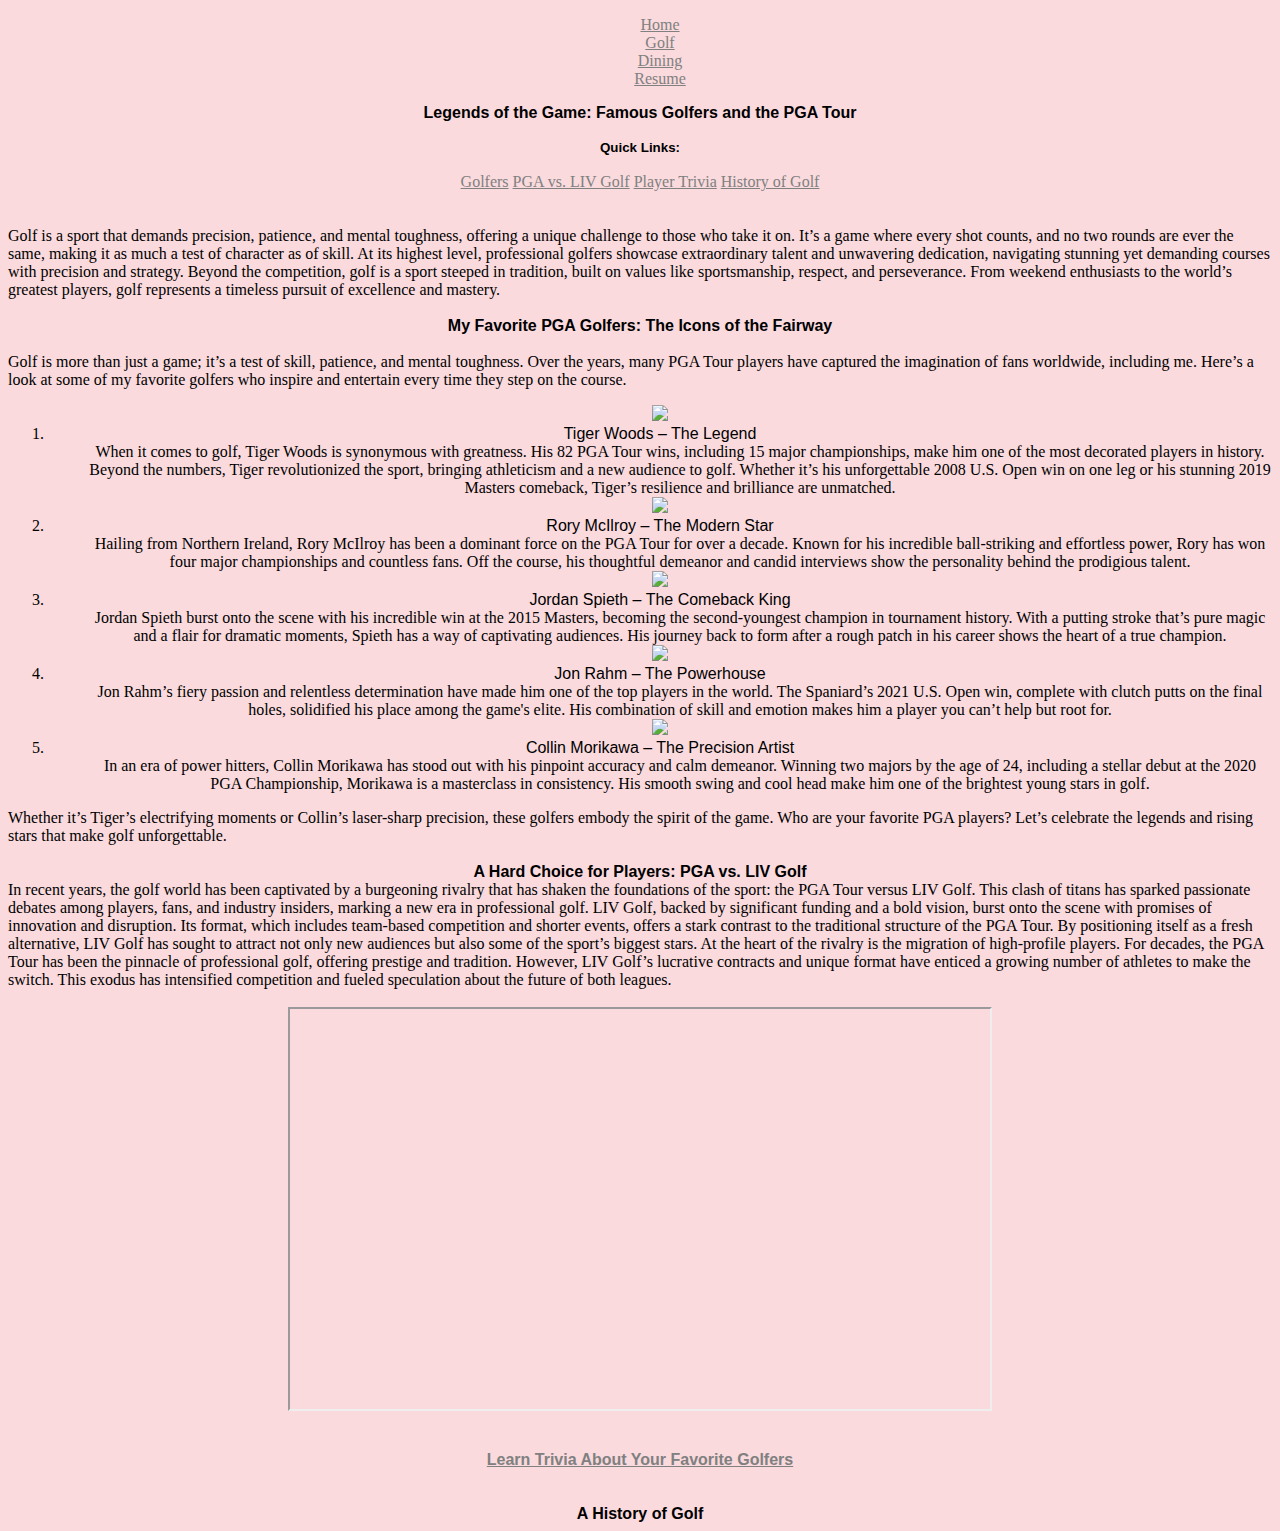
==== Scratch.html @ a2779b6c "Add files via upload" ====
<!DOCTYPE html>
<html lang="en">

<head>
    <meta charset="UTF-8">
    <meta name="viewport" content="width=device-width, initial-scale=1.0">
    <title>Learn About Your Favorite Golfers</title>
    <link rel="stylesheet" href="css/ScratchStyles.css" </head>

<body>

    <ul>
        <li class="nav-item"><a href="index.html">Home</a></li>
        <li class="nav-item"><a href="Golf.html">Golf</a></li>
        <li class="nav-item"><a href="Dining.html">Dining</a></li>
        <li class="nav-item"><a href="resume.html">Resume</a></li>
    </ul>
    <div class="title">Legends of the Game: Famous Golfers and the PGA Tour</div>
    <br><div class="linkstitle">Quick Links:</div><br>
    <div class="links"><a href="#PGA Golfers">Golfers</a>
    <a href="#LIV Golf">PGA vs. LIV Golf</a>
    <a href="#Learn About Your Favorite Golfers">Player Trivia</a>
    <a href="#History of Golf">History of Golf</a></div>

    <br><br>Golf is a sport that demands precision, patience, and mental toughness, offering a unique challenge to those who
    take it on. It’s a game where every shot counts, and no two rounds are ever the same, making it as much a test of
    character as of skill. At its highest level, professional golfers showcase extraordinary talent and unwavering
    dedication, navigating stunning yet demanding courses with precision and strategy. Beyond the competition, golf is a
    sport steeped in tradition, built on values like sportsmanship, respect, and perseverance. From weekend enthusiasts
    to the world’s greatest players, golf represents a timeless pursuit of excellence and mastery.


    <id= "PGA Golfers">
        <br><br></id><div class="Subtitle">My Favorite PGA Golfers: The Icons of the Fairway </div><br>
        Golf is more than just a game; it’s a test of skill, patience, and mental toughness. Over the years, many PGA
        Tour
        players have captured the imagination of fans worldwide, including me. Here’s a look at some of my favorite
        golfers
        who inspire and entertain every time they step on the course.

        <ol>
            <div class="Picture"><img src="Assets/Img/Tiger Woods.jpg" width="700 px"></div>
            <li class="List">
                <div class="Player">Tiger Woods – The Legend</div>
                <ul> <div class="center">When it comes to golf, Tiger Woods is synonymous with greatness. His 82 PGA Tour wins, including 15
                    major championships, make him one of the most decorated players in history. Beyond the numbers,
                    Tiger
                    revolutionized the sport, bringing athleticism and a new audience to golf. Whether it’s his
                    unforgettable 2008 U.S. Open win on one leg or his stunning 2019 Masters comeback, Tiger’s
                    resilience
                    and brilliance are unmatched.</div>
                    
                </ul>
            </li>
            <div class="Picture"><img src="Assets/Img/Rory.jpg" width="700 px"></div>
            <li class="List">
                <div class="Player">Rory McIlroy – The Modern Star</div>
                <ul> <div class="center">Hailing from Northern Ireland, Rory McIlroy has been a dominant force on the PGA Tour for over a
                    decade.
                    Known for his incredible ball-striking and effortless power, Rory has won four major championships
                    and
                    countless fans. Off the course, his thoughtful demeanor and candid interviews show the personality
                    behind the prodigious talent.</div>
                    
                </ul>
            </li>
            <div class="Picture"><img src="Assets/Img/Jordan.jpg" width="700 px"></div>
            <li class="List">
                <div class="Player">Jordan Spieth – The Comeback King</div>
                <ul><div class="center">Jordan Spieth burst onto the scene with his incredible win at the 2015 Masters, becoming the
                    second-youngest champion in tournament history. With a putting stroke that’s pure magic and a flair
                    for
                    dramatic moments, Spieth has a way of captivating audiences. His journey back to form after a rough
                    patch in his career shows the heart of a true champion.</div>
                    
                </ul>
            </li>
            <div class="Picture"><img src="Assets/Img/rahm.png" width="700 px"></div>
            <li class="List">
                <div class="Player">Jon Rahm – The Powerhouse</div>
                <ul> <div class="center">Jon Rahm’s fiery passion and relentless determination have made him one of the top players in the
                    world.
                    The Spaniard’s 2021 U.S. Open win, complete with clutch putts on the final holes, solidified his
                    place
                    among the game's elite. His combination of skill and emotion makes him a player you can’t help but
                    root
                    for.</div>
                    
                </ul>
            </li>
            <div class="Picture">
                <img src="Assets/Img/collin.jpg" width="700 px"></ul>
            </div>
            <li class="List">
                <div class="Player">Collin Morikawa – The Precision Artist</div>
                <ul> <div class="center">In an era of power hitters, Collin Morikawa has stood out with his pinpoint accuracy and calm
                    demeanor.
                    Winning two majors by the age of 24, including a stellar debut at the 2020 PGA Championship,
                    Morikawa is
                    a masterclass in consistency. His smooth swing and cool head make him one of the brightest young
                    stars
                    in golf.</div>
                    
                </ul>
            </li>
        </ol>
        Whether it’s Tiger’s electrifying moments or Collin’s laser-sharp precision, these golfers embody the spirit of
        the
        game. Who are your favorite PGA players? Let’s celebrate the legends and rising stars that make golf
        unforgettable.

        <br><br>
        <div id="LIV Golf" class="Subtitle">A Hard Choice for Players: PGA vs. LIV Golf</div>

        In recent years, the golf world has been captivated by a burgeoning rivalry that has shaken the foundations of
        the sport: the PGA Tour versus LIV Golf. This clash of titans has sparked passionate debates among players,
        fans, and industry insiders, marking a new era in professional golf. LIV Golf, backed by significant funding and a bold vision, burst onto the scene with promises of innovation
        and disruption. Its format, which includes team-based competition and shorter events, offers a stark contrast to
        the traditional structure of the PGA Tour. By positioning itself as a fresh alternative, LIV Golf has sought to
        attract not only new audiences but also some of the sport’s biggest stars. At the heart of the rivalry is the migration of high-profile players. For decades, the PGA Tour has been the
        pinnacle of professional golf, offering prestige and tradition. However, LIV Golf’s lucrative contracts and
        unique format have enticed a growing number of athletes to make the switch. This exodus has intensified
        competition and fueled speculation about the future of both leagues.
        <br><br><div class="video"><iframe width="700" height="400" src="https://youtu.be/lkRL7nDVfKU?si=6tczKGgR_gPHH4zF"
            allow="accelerometer; autoplay; clipboard-write; encrypted-media; gyroscope; picture-in-picture"
            allowfullscreen>
        </iframe></div>

        <br><br>
        <div id="Click Me Me To Learn About Your Favorite Golfers" class="Subtitle"><a href="./App.html">Learn Trivia About Your
                Favorite Golfers</a></li>
        </div>

        <br><br><div id="History of Golf" class="Subtitle">A History of Golf</div>
            <div class="center" id='viz1734332980871' style='position: relative'><noscript><a href='#'><img
                            alt='Dashboard 5 '
                            src='https:&#47;&#47;public.tableau.com&#47;static&#47;images&#47;Vi&#47;VisualHistoryofGolf&#47;Dashboard5&#47;1_rss.png'
                            style='border: none' /></a></noscript><object class='tableauViz' style='display:none;'>
                    <param name='host_url' value='https%3A%2F%2Fpublic.tableau.com%2F' />
                    <param name='embed_code_version' value='3' />
                    <param name='site_root' value='' />
                    <param name='name' value='VisualHistoryofGolf&#47;Dashboard5' />
                    <param name='tabs' value='no' />
                    <param name='toolbar' value='yes' />
                    <param name='static_image'
                        value='https:&#47;&#47;public.tableau.com&#47;static&#47;images&#47;Vi&#47;VisualHistoryofGolf&#47;Dashboard5&#47;1.png' />
                    <param name='animate_transition' value='yes' />
                    <param name='display_static_image' value='yes' />
                    <param name='display_spinner' value='yes' />
                    <param name='display_overlay' value='yes' />
                    <param name='display_count' value='yes' />
                    <param name='language' value='en-US' />
                </object></div>
            <script
                type='text/javascript'>                    var divElement = document.getElementById('viz1734332980871'); var vizElement = divElement.getElementsByTagName('object')[0]; if (divElement.offsetWidth > 800) { vizElement.style.width = '1300px'; vizElement.style.height = '827px'; } else if (divElement.offsetWidth > 500) { vizElement.style.width = '1300px'; vizElement.style.height = '827px'; } else { vizElement.style.width = '100%'; vizElement.style.height = (divElement.offsetWidth * 1.77) + 'px'; } var scriptElement = document.createElement('script'); scriptElement.src = 'https://public.tableau.com/javascripts/api/viz_v1.js'; vizElement.parentNode.insertBefore(scriptElement, vizElement);                </script>
        </div>
</body>

</html>
---- css/ScratchStyles.css ----
body {
    background-color: #fadadd;
}
.Player{
    font-family: Impact, Haettenschweiler, 'Arial Narrow Bold', sans-serif;
    font-weight: 400 px;
    text-align: center;
}




.Picture{
    text-align: center;
}

.title{
    font-family: Verdana, Geneva, Tahoma, sans-serif;
    font-weight: bolder;
    text-align: center;
    font-size: 1000 px;
}

.linkstitle {
    font-family: Verdana, Geneva, Tahoma, sans-serif;
    font-weight: bold;
    text-align: center;
    font-size: smaller;
    padding-top: 5 cm;

}

a {
    
    text-decoration: underline;
    color: gray;
}

.links {
    text-align: center;
}

.video {
    text-align: center;
}

.nav-item {
    text-align: center;
    list-style-type: none;
}

.Subtitle {
    text-align: center;
    font-family: Verdana, Geneva, Tahoma, sans-serif;
    font-weight: bold;
}

.center {
    text-align: center;
}
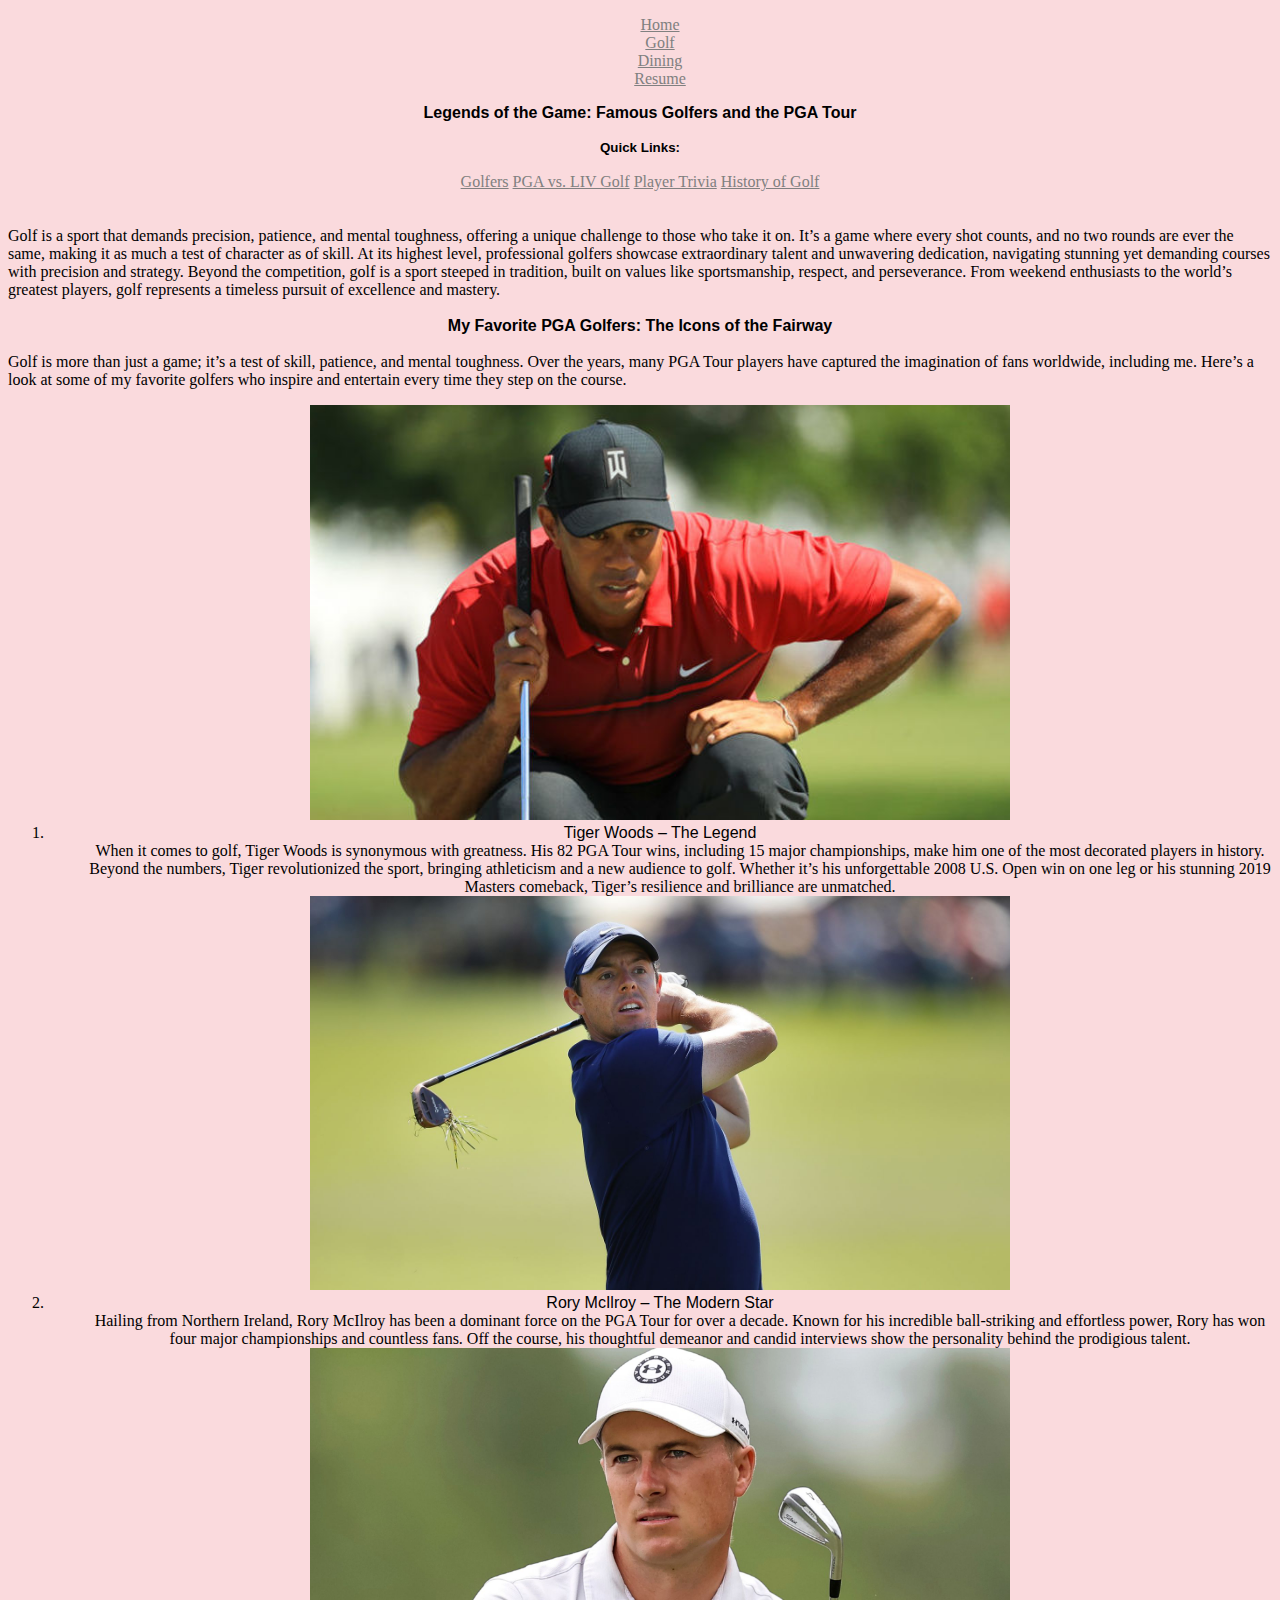
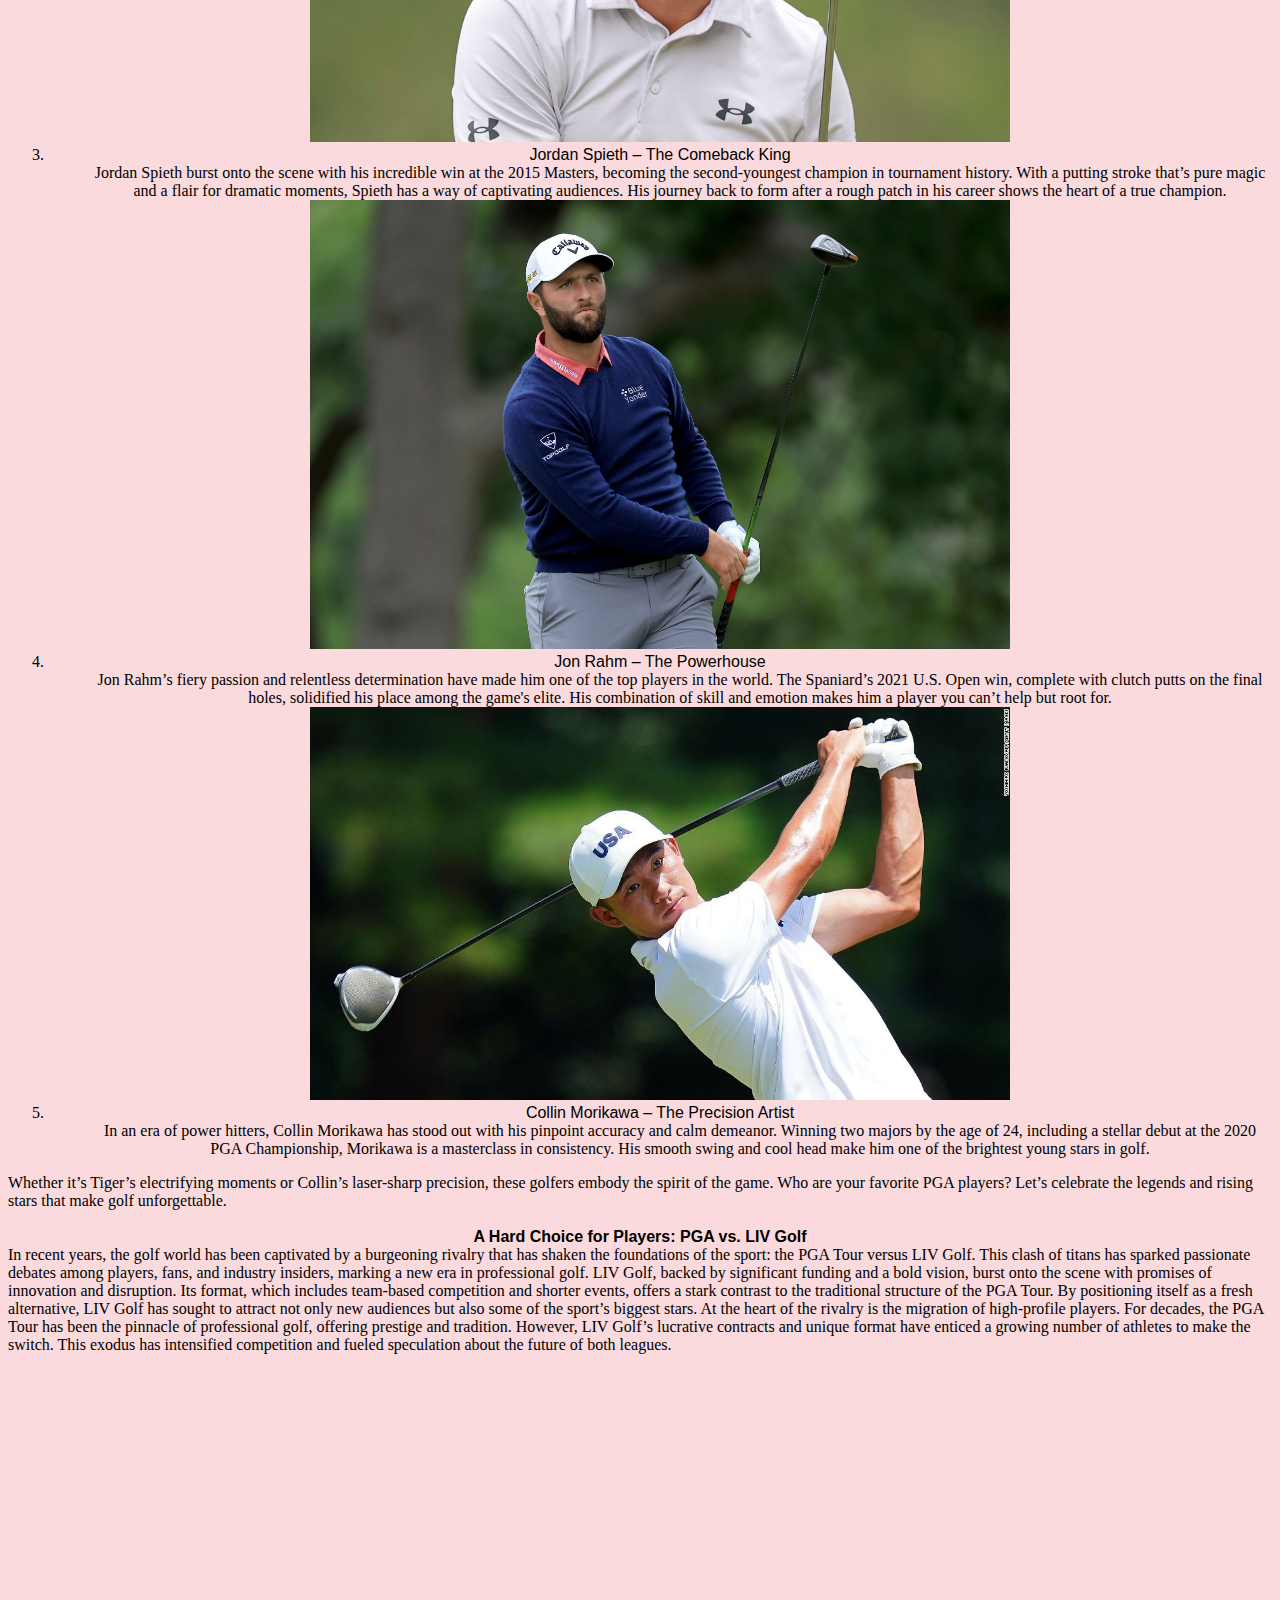
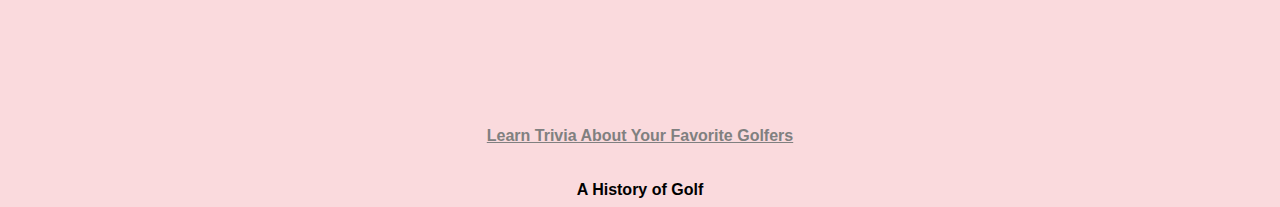
==== commit 06fd5ba4: "Update Scratch.html" ====
--- a/Scratch.html
+++ b/Scratch.html
@@ -39,7 +39,7 @@
         who inspire and entertain every time they step on the course.
 
         <ol>
-            <div class="Picture"><img src="Assets/Img/Tiger Woods.jpg" width="700 px"></div>
+            <div class="Picture"><img src="assets/img/Tiger Woods.jpg" width="700 px"></div>
             <li class="List">
                 <div class="Player">Tiger Woods – The Legend</div>
                 <ul> <div class="center">When it comes to golf, Tiger Woods is synonymous with greatness. His 82 PGA Tour wins, including 15
@@ -52,7 +52,7 @@
                     
                 </ul>
             </li>
-            <div class="Picture"><img src="Assets/Img/Rory.jpg" width="700 px"></div>
+            <div class="Picture"><img src="assets/img/Rory.jpg" width="700 px"></div>
             <li class="List">
                 <div class="Player">Rory McIlroy – The Modern Star</div>
                 <ul> <div class="center">Hailing from Northern Ireland, Rory McIlroy has been a dominant force on the PGA Tour for over a
@@ -64,7 +64,7 @@
                     
                 </ul>
             </li>
-            <div class="Picture"><img src="Assets/Img/Jordan.jpg" width="700 px"></div>
+            <div class="Picture"><img src="assets/img/Jordan.jpg" width="700 px"></div>
             <li class="List">
                 <div class="Player">Jordan Spieth – The Comeback King</div>
                 <ul><div class="center">Jordan Spieth burst onto the scene with his incredible win at the 2015 Masters, becoming the
@@ -75,7 +75,7 @@
                     
                 </ul>
             </li>
-            <div class="Picture"><img src="Assets/Img/rahm.png" width="700 px"></div>
+            <div class="Picture"><img src="assets/img/rahm.png" width="700 px"></div>
             <li class="List">
                 <div class="Player">Jon Rahm – The Powerhouse</div>
                 <ul> <div class="center">Jon Rahm’s fiery passion and relentless determination have made him one of the top players in the
@@ -89,7 +89,7 @@
                 </ul>
             </li>
             <div class="Picture">
-                <img src="Assets/Img/collin.jpg" width="700 px"></ul>
+                <img src="assets/img/collin.jpg" width="700 px"></ul>
             </div>
             <li class="List">
                 <div class="Player">Collin Morikawa – The Precision Artist</div>
@@ -121,10 +121,10 @@
         pinnacle of professional golf, offering prestige and tradition. However, LIV Golf’s lucrative contracts and
         unique format have enticed a growing number of athletes to make the switch. This exodus has intensified
         competition and fueled speculation about the future of both leagues.
-        <br><br><div class="video"><iframe width="700" height="400" src="https://youtu.be/lkRL7nDVfKU?si=6tczKGgR_gPHH4zF"
-            allow="accelerometer; autoplay; clipboard-write; encrypted-media; gyroscope; picture-in-picture"
-            allowfullscreen>
-        </iframe></div>
+        <br><br><div class="video">
+
+            <iframe width="700" height="315" src="https://www.youtube.com/embed/lkRL7nDVfKU?si=7X0_HHUTOnM1fIao" title="YouTube video player" frameborder="0" allow="accelerometer; autoplay; clipboard-write; encrypted-media; gyroscope; picture-in-picture; web-share" referrerpolicy="strict-origin-when-cross-origin" allowfullscreen></iframe>
+        </div>
 
         <br><br>
         <div id="Click Me Me To Learn About Your Favorite Golfers" class="Subtitle"><a href="./App.html">Learn Trivia About Your
@@ -156,4 +156,4 @@
         </div>
 </body>
 
-</html>+</html>
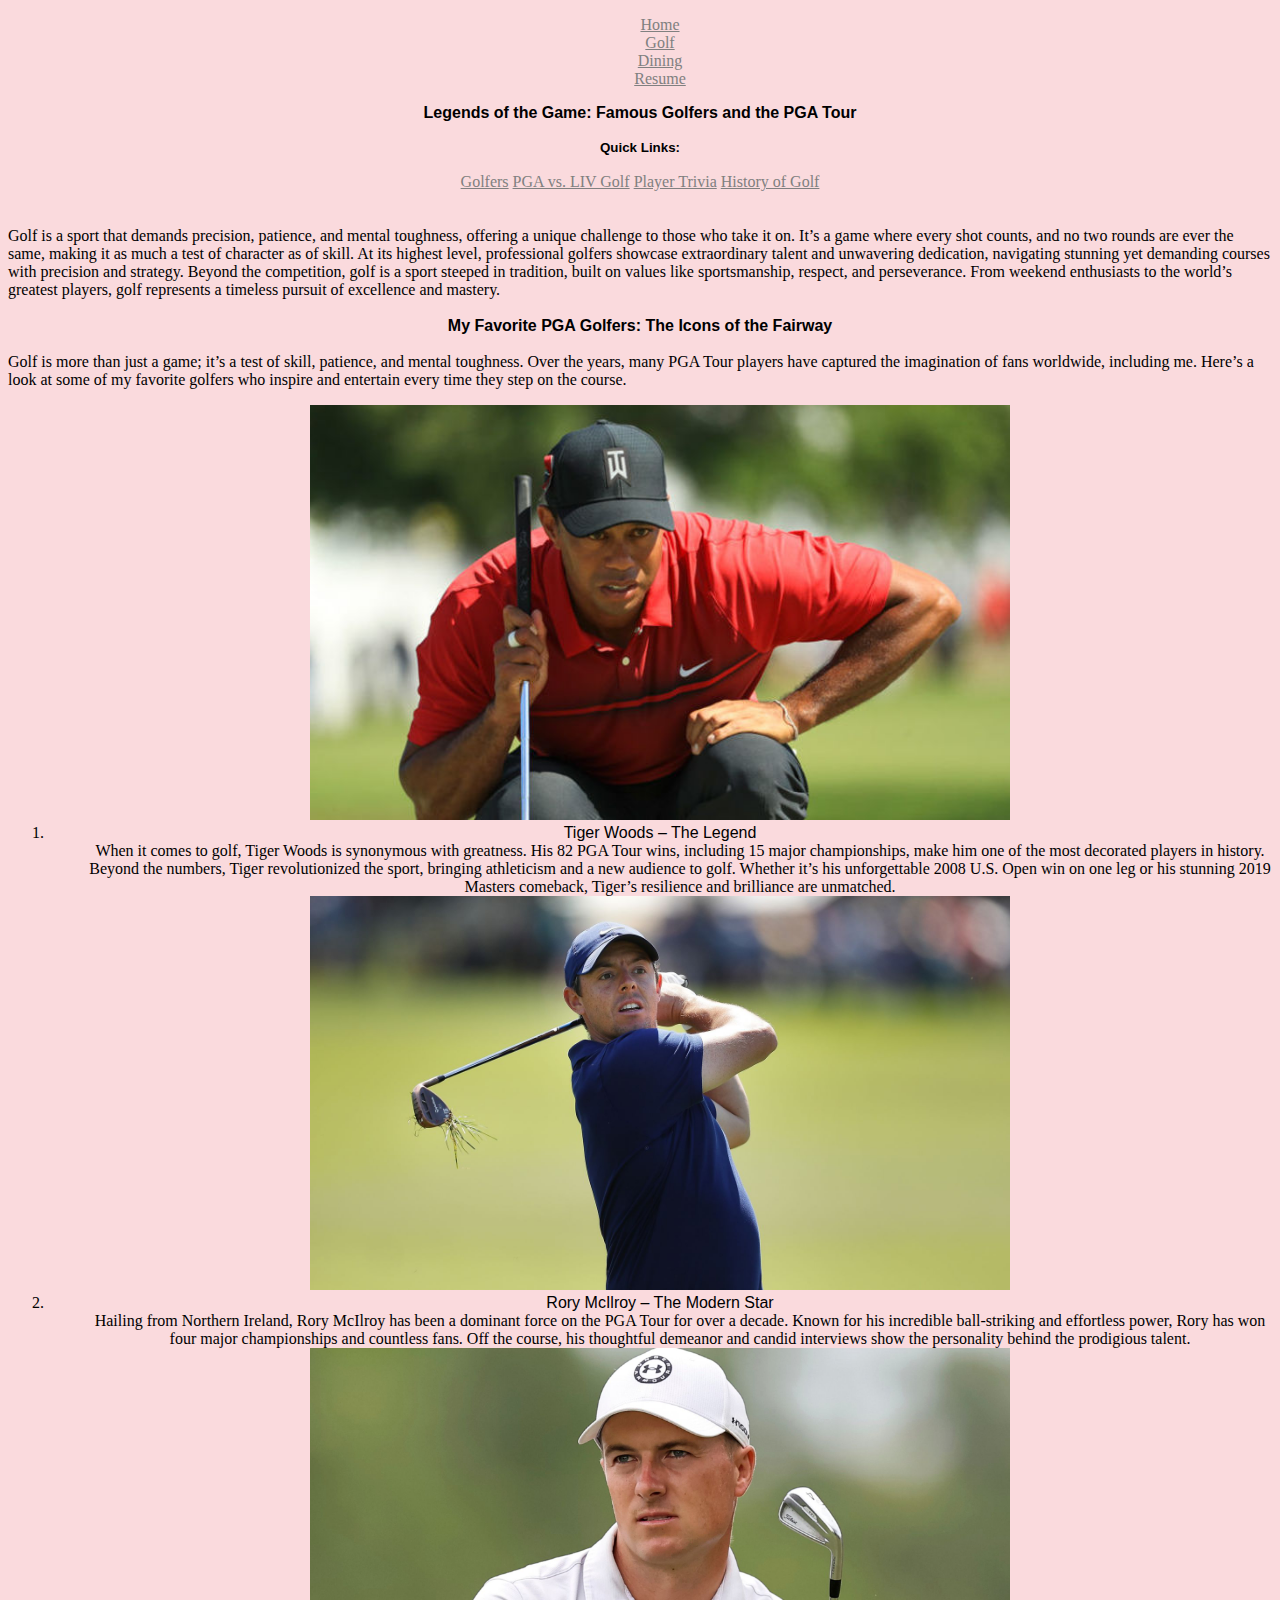
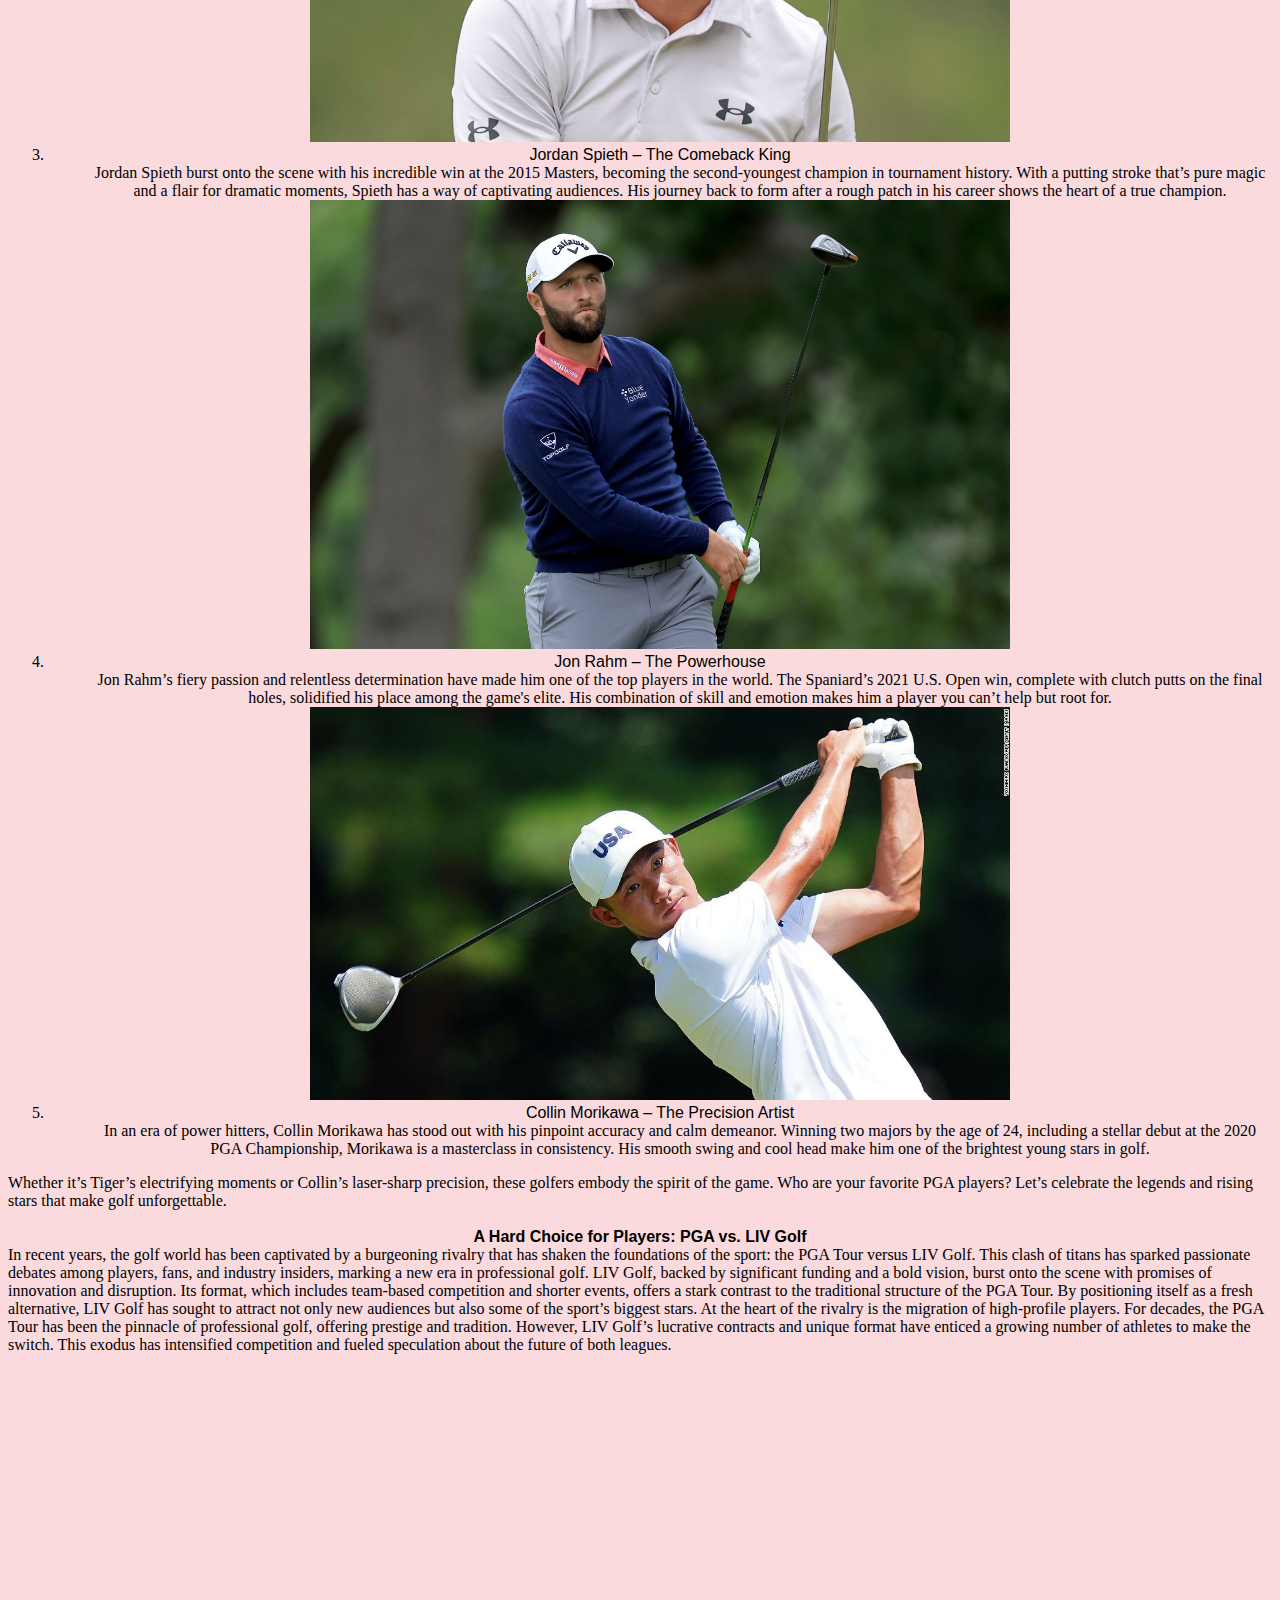
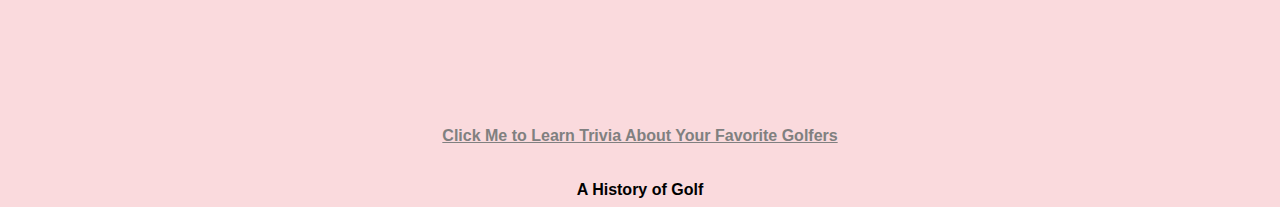
==== commit b0710dcb: "Update Scratch.html" ====
--- a/Scratch.html
+++ b/Scratch.html
@@ -127,7 +127,7 @@
         </div>
 
         <br><br>
-        <div id="Click Me Me To Learn About Your Favorite Golfers" class="Subtitle"><a href="./App.html">Learn Trivia About Your
+        <div id="Learn About Your Favorite Golferss" class="Subtitle"><a href="./App.html">Click Me to Learn Trivia About Your
                 Favorite Golfers</a></li>
         </div>
 
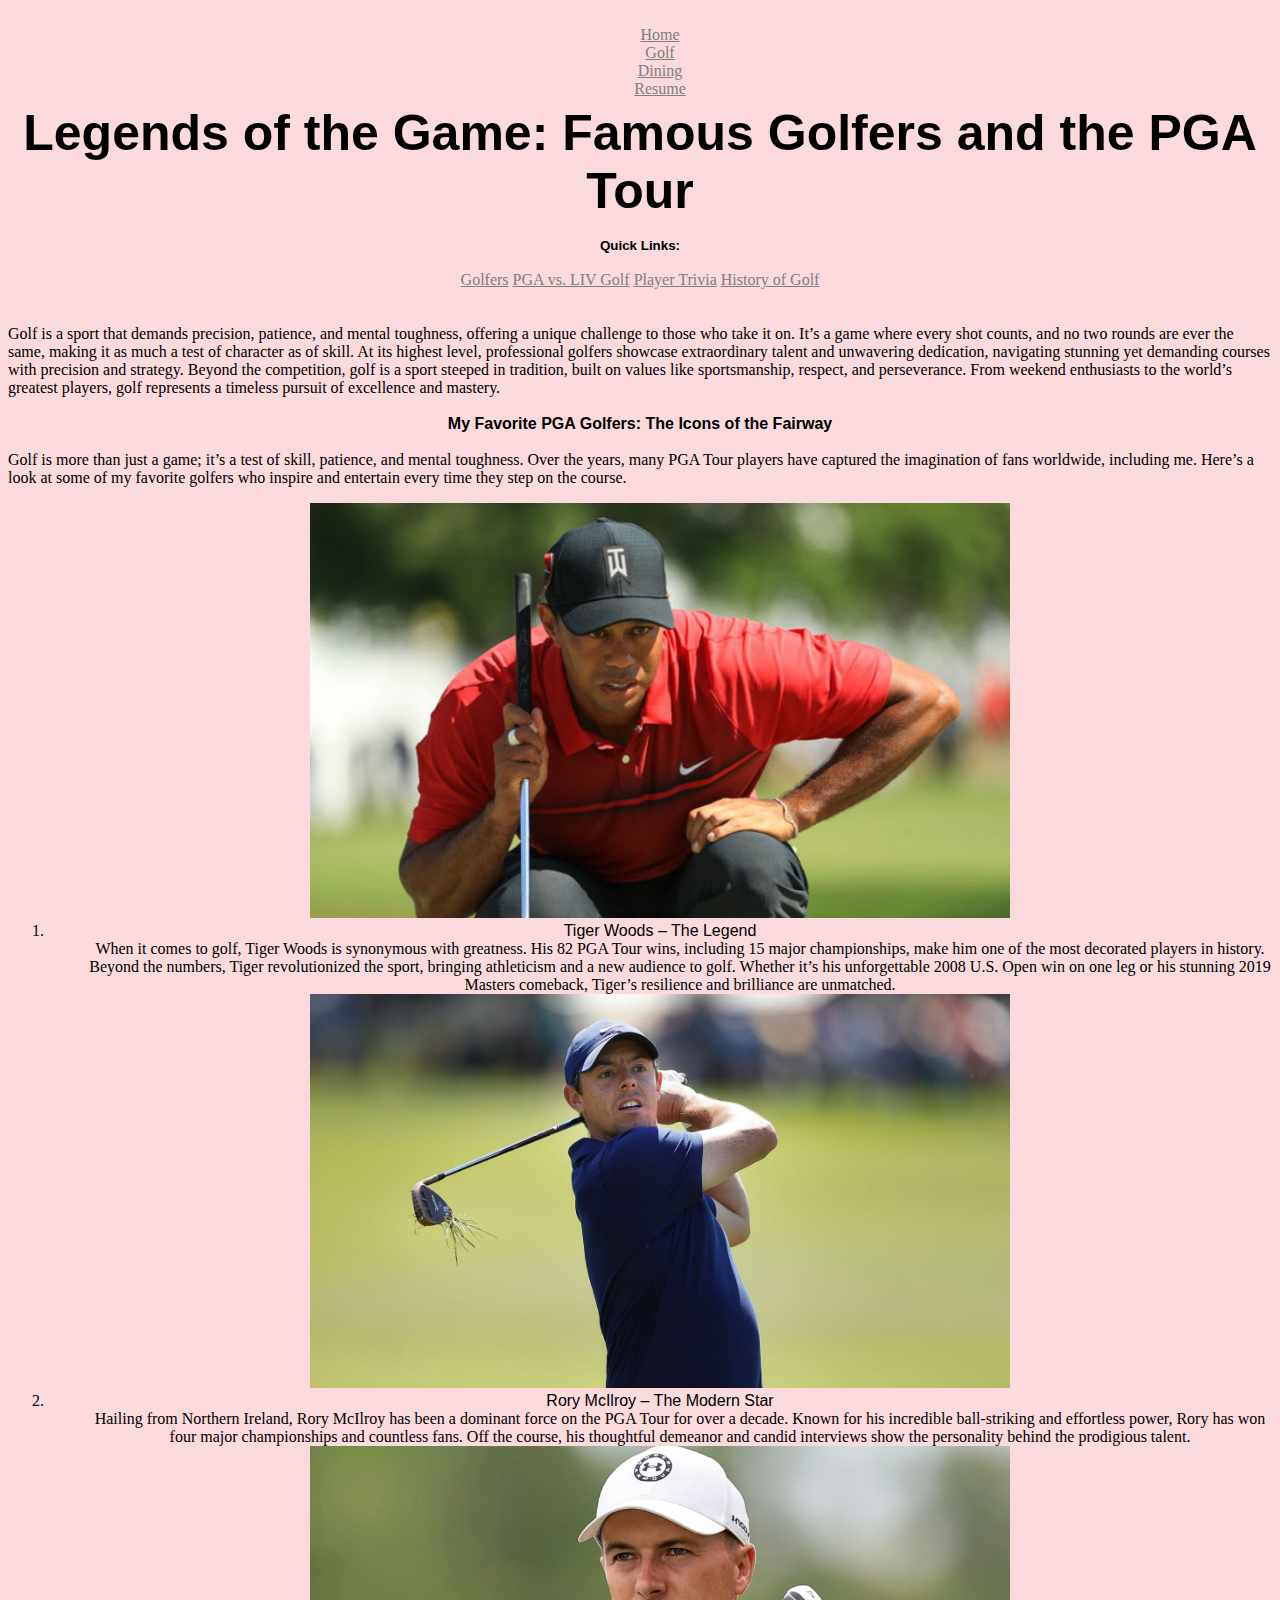
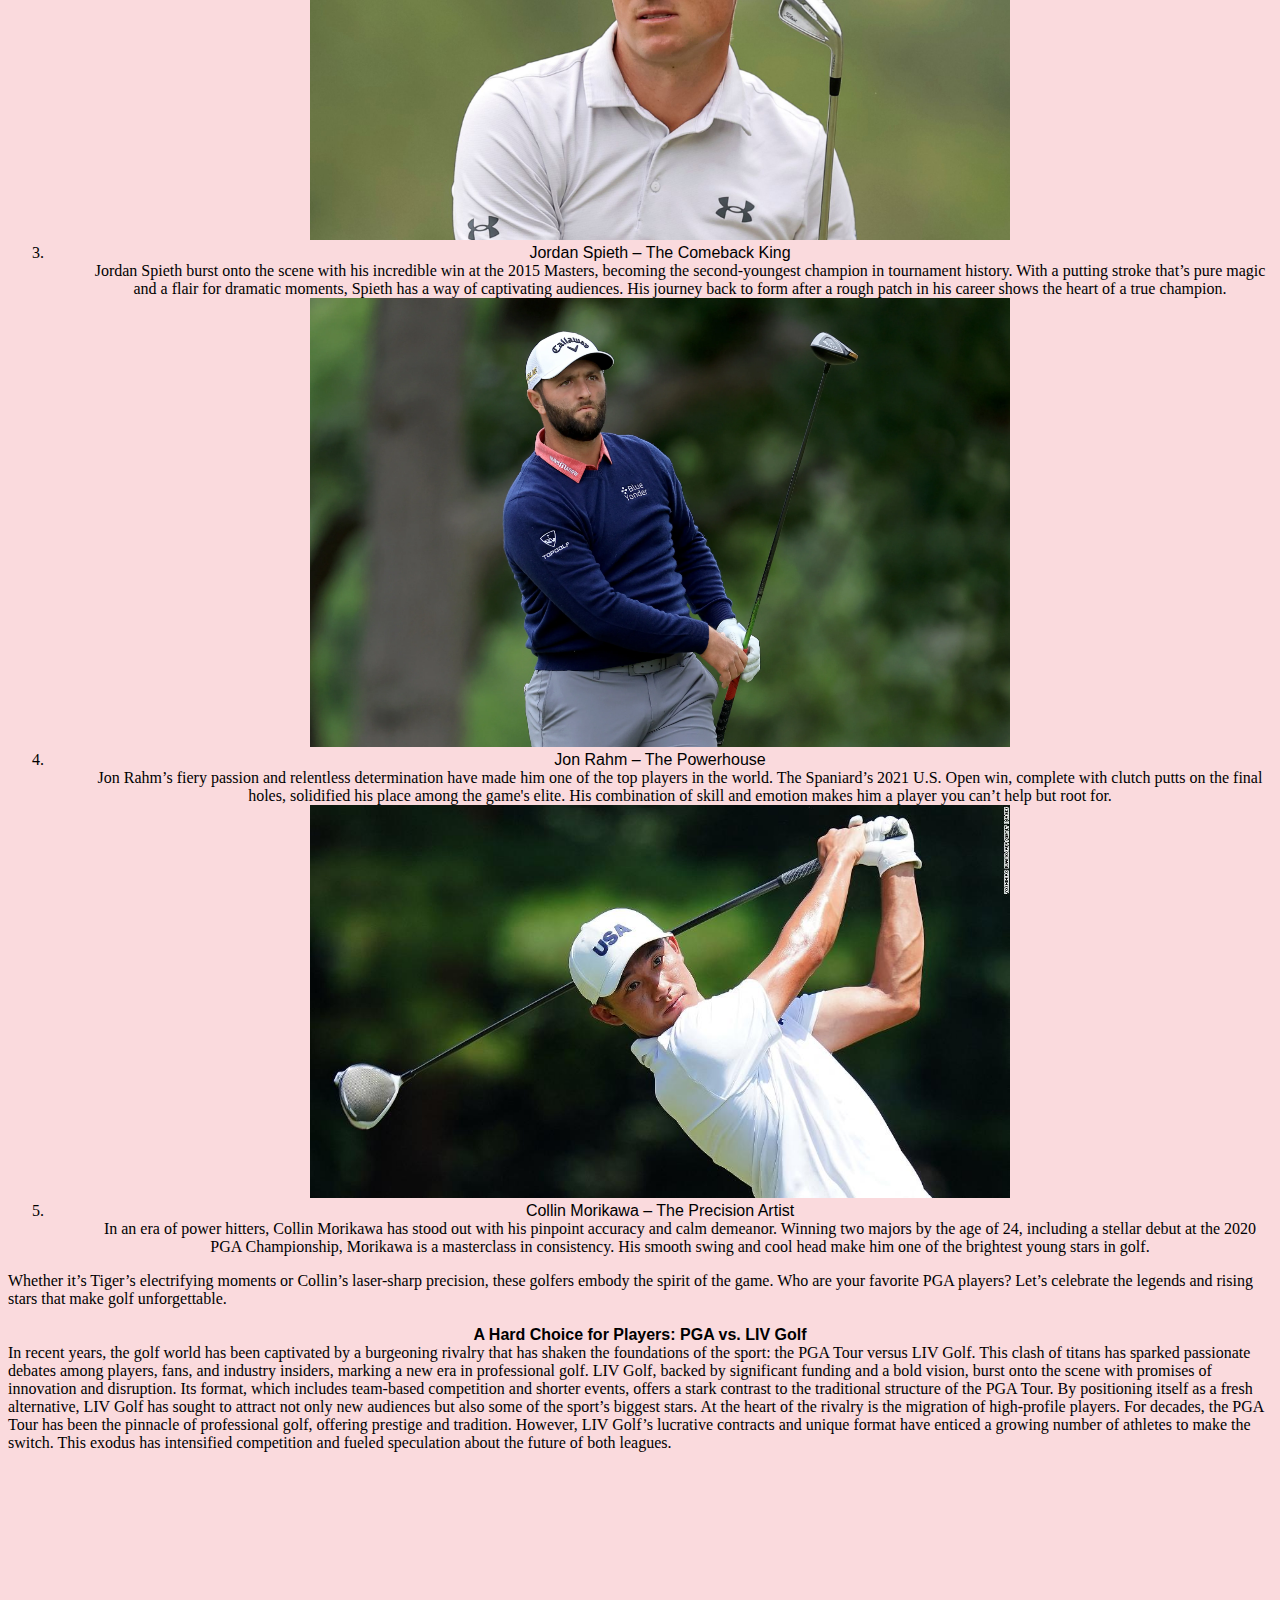
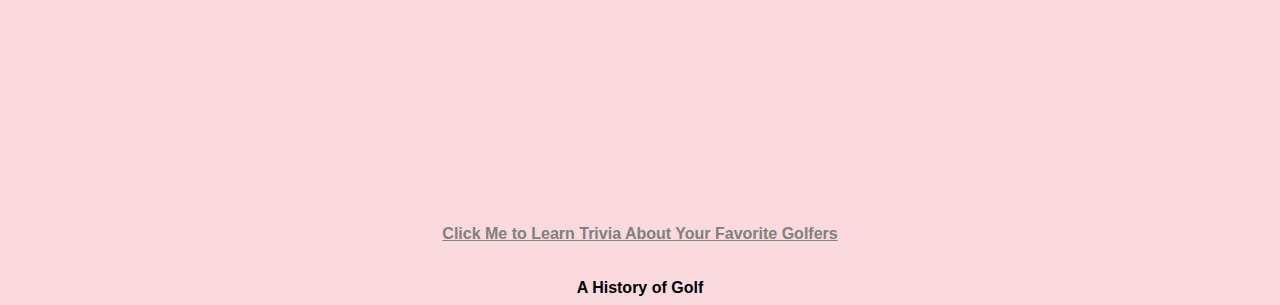
==== commit 653adae8: "Update Scratch.html" ====
--- a/Scratch.html
+++ b/Scratch.html
@@ -10,10 +10,10 @@
 <body>
 
     <ul>
-        <li class="nav-item"><a href="index.html">Home</a></li>
+          <div class="header"><li class="nav-item"><a href="index.html">Home</a></li>
         <li class="nav-item"><a href="Golf.html">Golf</a></li>
         <li class="nav-item"><a href="Dining.html">Dining</a></li>
-        <li class="nav-item"><a href="resume.html">Resume</a></li>
+        <li class="nav-item"><a href="resume.html">Resume</a></li></div>
     </ul>
     <div class="title">Legends of the Game: Famous Golfers and the PGA Tour</div>
     <br><div class="linkstitle">Quick Links:</div><br>
--- a/css/ScratchStyles.css
+++ b/css/ScratchStyles.css
@@ -3,7 +3,7 @@
 }
 .Player{
     font-family: Impact, Haettenschweiler, 'Arial Narrow Bold', sans-serif;
-    font-weight: 400 px;
+  
     text-align: center;
 }
 
@@ -18,7 +18,8 @@
     font-family: Verdana, Geneva, Tahoma, sans-serif;
     font-weight: bolder;
     text-align: center;
-    font-size: 1000 px;
+    font-size: 50px;
+    
 }
 
 .linkstitle {
@@ -47,6 +48,7 @@
 .nav-item {
     text-align: center;
     list-style-type: none;
+    top: 100px
 }
 
 .Subtitle {
@@ -57,4 +59,9 @@
 
 .center {
     text-align: center;
-}+}
+
+.header {
+    position: relative;
+    top: 10px;
+}
